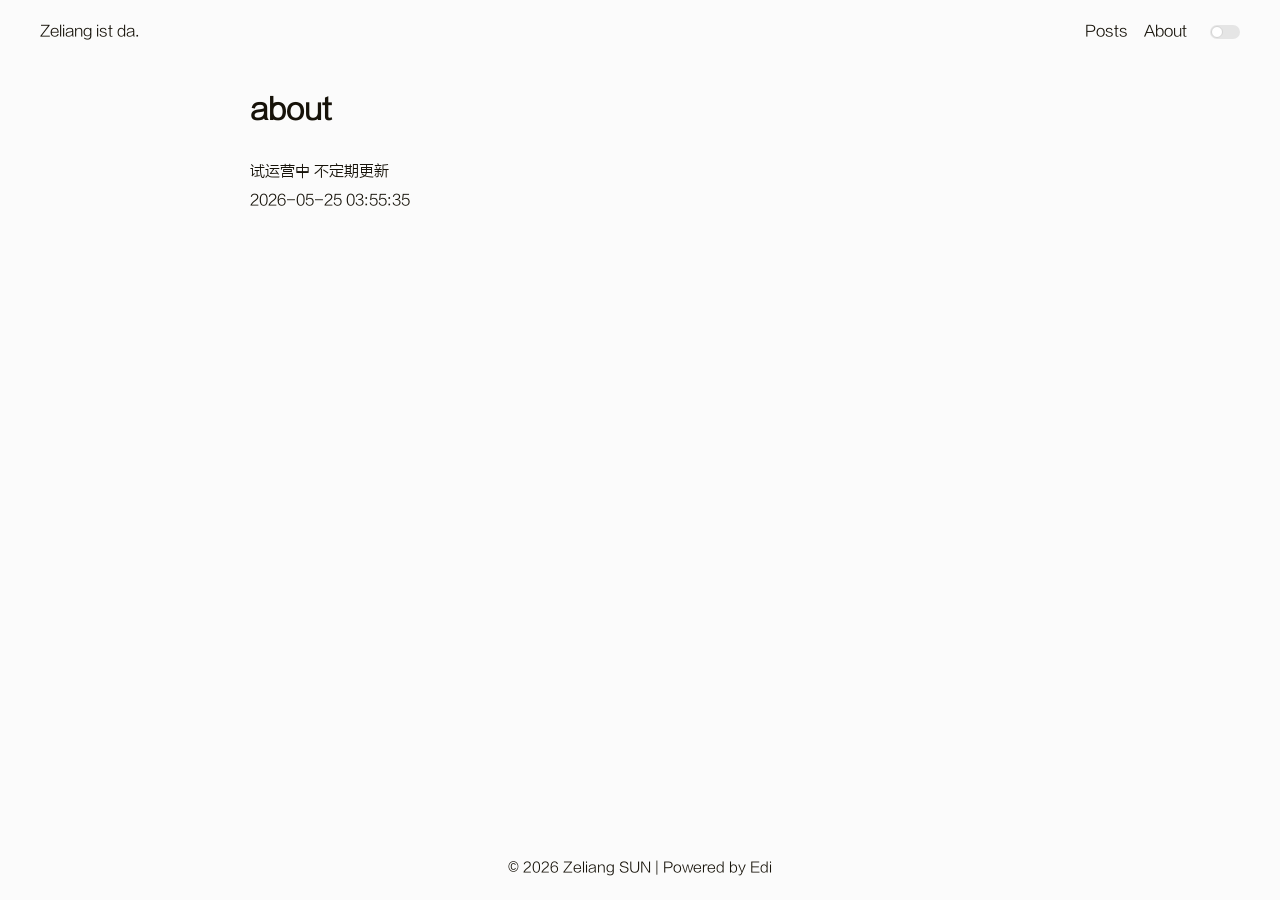
==== about/index.html @ 8c8e994e "Site updated: 2026-05-25 04:11:11" ====
<!DOCTYPE html>
<html lang="zh-CN">

<head>
    <meta charset="UTF-8">
<meta name="viewport"
      content="width=device-width, initial-scale=1.0, maximum-scale=1.0, minimum-scale=1.0">
<meta http-equiv="X-UA-Compatible" content="ie=edge">

    <meta name="author" content="Zeliang Sun">





<title>about | Hexo</title>



    <link rel="icon" href="/faviconSZL.ico">




    <!-- stylesheets list from _config.yml -->
    
    <link rel="stylesheet" href="/css/style.css">
    



    <!-- scripts list from _config.yml -->
    
    <script src="/js/script.js"></script>
    
    <script src="/js/tocbot.min.js"></script>
    



    
    
        
    


<meta name="generator" content="Hexo 7.3.0"></head>

<body>
    <script>
        // this function is used to check current theme before page loaded.
        (() => {
            const pagebody = document.getElementsByTagName('body')[0]

            function setTheme(status) {

                if (status === 'dark') {
                    window.sessionStorage.theme = 'dark'
                    pagebody.classList.add('dark-theme');

                } else if (status === 'light') {
                    window.sessionStorage.theme = 'light'
                    pagebody.classList.remove('dark-theme');
                }
            };

            setTheme(window.sessionStorage.theme)
        })();
    </script>

    <div class="wrapper">
        <header>
    <nav class="navbar">
        <div class="container">
            <div class="navbar-header header-logo"><a href="/">Zeliang ist da.</a></div>
            <div class="menu navbar-right">
                
                <a class="menu-item" href="/archives">Posts</a>
                
                <a class="menu-item" href="/about">About</a>
                
                
                <input id="switch_default" type="checkbox" class="switch_default">
                <label for="switch_default" class="toggleBtn"></label>
            </div>
        </div>
    </nav>

    
    <nav class="navbar-mobile" id="nav-mobile">
        <div class="container">
            <div class="navbar-header">
                <div>
                    <a href="/">Zeliang ist da.</a><a id="mobile-toggle-theme">·&nbsp;Light</a>
                </div>
                <div class="menu-toggle" onclick="mobileBtn()">
                    <svg class="menu-icon" xmlns="http://www.w3.org/2000/svg" width="32" height="32" viewBox="0 0 24 24"><path fill="currentColor" d="M4.5 17.27q-.213 0-.356-.145T4 16.768t.144-.356t.356-.143h15q.213 0 .356.144q.144.144.144.357t-.144.356t-.356.143zm0-4.77q-.213 0-.356-.144T4 11.999t.144-.356t.356-.143h15q.213 0 .356.144t.144.357t-.144.356t-.356.143zm0-4.77q-.213 0-.356-.143Q4 7.443 4 7.23t.144-.356t.356-.143h15q.213 0 .356.144T20 7.23t-.144.356t-.356.144z"/></svg>
                    <svg class="close-icon" xmlns="http://www.w3.org/2000/svg" width="32" height="32" viewBox="0 0 24 24"><!-- Icon from Material Symbols Light by Google - https://github.com/google/material-design-icons/blob/master/LICENSE --><path fill="currentColor" d="m12 12.708l-5.246 5.246q-.14.14-.344.15t-.364-.15t-.16-.354t.16-.354L11.292 12L6.046 6.754q-.14-.14-.15-.344t.15-.364t.354-.16t.354.16L12 11.292l5.246-5.246q.14-.14.345-.15q.203-.01.363.15t.16.354t-.16.354L12.708 12l5.246 5.246q.14.14.15.345q.01.203-.15.363t-.354.16t-.354-.16z"/></svg>
                </div>
            </div>
            <div class="menu" id="mobile-menu">
                
                <a class="menu-item" href="/archives">Posts</a>
                
                <a class="menu-item" href="/about">About</a>
                
            </div>
        </div>
    </nav>

</header>
<script>
    var mobileBtn = function f() {
        var toggleMenu = document.getElementsByClassName("menu-toggle")[0];
        var mobileMenu = document.getElementById("mobile-menu");
        if (toggleMenu.classList.contains("active")) {
            toggleMenu.classList.remove("active")
            mobileMenu.classList.remove("active")
        } else {
            toggleMenu.classList.add("active")
            mobileMenu.classList.add("active")
        }
    }
</script>
            <div class="main">
                <div class="container">
    <article class="post-wrap page">
        
        <h2 class="post-title">about</h2>
        
        <section class="post-content">
            <p>试运营中 不定期更新<br>2026-05-25 03:55:35</p>

        </section>
    </article>
</div>

            </div>
            <footer id="footer" class="footer">
    <div class="copyright">
        <span>© 2026 Zeliang SUN | Powered by Edi

</a></span>
    </div>
</footer>

    </div>
</body>

</html>
---- css/style.css ----
/* normalize.css v8.0.0 | MIT License | github.com/necolas/normalize.css */
html {
  line-height: 1.15 /* 1 */;
  -webkit-text-size-adjust: 100% /* 2 */;
}
body {
  margin: 0;
}
h1 {
  font-size: 2em;
  margin: 0.67em 0;
}
hr {
  box-sizing: content-box /* 1 */;
  height: 0 /* 1 */;
  overflow: visible /* 2 */;
}
pre {
  font-family: monospace, monospace /* 1 */;
  font-size: 1em /* 2 */;
}
a {
  background-color: transparent;
}
abbr[title] {
  border-bottom: none /* 1 */;
  text-decoration: underline /* 2 */;
  text-decoration: underline dotted /* 2 */;
}
b,
strong {
  font-weight: bolder;
}
code,
kbd,
samp {
  font-family: monospace, monospace /* 1 */;
  font-size: 1em /* 2 */;
}
small {
  font-size: 80%;
}
sub,
sup {
  font-size: 75%;
  line-height: 0;
  position: relative;
  vertical-align: baseline;
}
sub {
  bottom: -0.25em;
}
sup {
  top: -0.5em;
}
img {
  border-style: none;
}
button,
input,
optgroup,
select,
textarea {
  font-family: inherit /* 1 */;
  font-size: 100% /* 1 */;
  line-height: 1.15 /* 1 */;
  margin: 0 /* 2 */;
}
button,
input {
  overflow: visible;
}
button,
select {
  text-transform: none;
}
button,
[type="button"],
[type="reset"],
[type="submit"] {
  -webkit-appearance: button;
}
button::-moz-focus-inner,
[type="button"]::-moz-focus-inner,
[type="reset"]::-moz-focus-inner,
[type="submit"]::-moz-focus-inner {
  border-style: none;
  padding: 0;
}
button:-moz-focusring,
[type="button"]-moz-focusring,
[type="reset"]-moz-focusring,
[type="submit"]-moz-focusring {
  outline: 1px dotted ButtonText;
}
fieldset {
  padding: 0.35em 0.75em 0.625em;
}
legend {
  box-sizing: border-box /* 1 */;
  color: inherit /* 2 */;
  display: table /* 1 */;
  max-width: 100% /* 1 */;
  padding: 0 /* 3 */;
  white-space: normal /* 1 */;
}
progress {
  vertical-align: baseline;
}
textarea {
  overflow: auto;
}
[type="checkbox"],
[type="radio"] {
  box-sizing: border-box /* 1 */;
  padding: 0 /* 2 */;
}
[type="number"]::-webkit-inner-spin-button,
[type="number"]::-webkit-outer-spin-button {
  height: auto;
}
[type="search"] {
  -webkit-appearance: textfield /* 1 */;
  outline-offset: -2px /* 2 */;
}
[type="search"]::-webkit-search-decoration {
  -webkit-appearance: none;
}
::-webkit-file-upload-button {
  -webkit-appearance: button /* 1 */;
  font: inherit /* 2 */;
}
details {
  display: block;
}
summary {
  display: list-item;
}
template {
  display: none;
}
[hidden] {
  display: none;
}
@font-face {
  font-family: 'lanting';
  src: url("../fonts/lanting/lanting.eot"); /* IE9 */
  src: url("../fonts/lanting/lanting.eot?#iefix") format('embedded-opentype'), /* IE6-IE8 */ url("../fonts/lanting/lanting.woff2") format('woff2'), url("../fonts/lanting/lanting.woff") format('woff'), url("../fonts/lanting/lanting.ttf") format('truetype'); /* chrome, firefox, opera, Safari, Android, iOS 4.2+ */
  font-weight: 300;
  font-display: swap;
}
html {
  font-family: 'Microsoft Jhenghei', Lantinghei SC, 'lanting', PingFang SC, Seguo UI, Microsoft Yahei, Arial;
}
html::-webkit-scrollbar {
  width: 8px;
  height: 8px;
}
html::-webkit-scrollbar-thumb {
  height: 40px;
  background-color: #eee;
  border-radius: 16px;
}
html::-webkit-scrollbar-thumb:hover {
  background-color: #ddd;
}
body {
  font-size: 11pt;
  font-weight: normal;
  line-height: 2em;
  overflow: overlay;
  background-color: #fbfbfb;
  color: #161209;
  transition: color 0.2s ease, border-color 0.2s ease, background 0.2s ease, opacity 0.2s ease;
}
body:before {
  content: "";
  background-repeat: no-repeat;
  background-position: center;
  opacity: 0.05;
  position: fixed;
  top: 0;
  left: 0;
  width: 100%;
  height: 100%;
  z-index: -1;
}
body.dark-theme {
  background-color: #292a2d;
  color: #a9a9b3;
  transition: color 0.2s ease, border-color 0.2s ease, background 0.2s ease, opacity 0.2s ease;
}
a {
  color: #161209;
  text-decoration: none;
  transition: color 0.2s ease, border-color 0.2s ease, background 0.2s ease, opacity 0.2s ease;
  cursor: pointer;
}
a:hover {
  color: #2d96bd;
  text-decoration: none;
  transition: color 0.2s ease, border-color 0.2s ease, background 0.2s ease, opacity 0.2s ease;
}
.dark-theme a {
  color: #a9a9b3;
  text-decoration: none;
  transition: color 0.2s ease, border-color 0.2s ease, background 0.2s ease, opacity 0.2s ease;
}
.dark-theme a:hover {
  color: #fff;
  text-decoration: none;
  transition: color 0.2s ease, border-color 0.2s ease, background 0.2s ease, opacity 0.2s ease;
}
.wrapper {
  display: flex;
  flex-direction: column;
  min-height: 100vh;
  width: 100%;
}
.navbar {
  height: 4rem;
  line-height: 4rem;
  width: 100%;
}
.navbar .container {
  width: auto;
  max-width: 1200px;
  text-align: center;
  padding-left: 1em;
  padding-right: 1em;
  margin: 0 auto;
  display: flex;
  justify-content: space-between;
}
.main {
  flex-grow: 1;
  flex-shrink: 0;
  flex-basis: auto;
  display: flex;
  flex-direction: column;
}
.main .container {
  padding-left: 1em;
  padding-right: 1em;
  height: 100%;
  display: flex;
  flex-direction: column;
  flex: 1;
}
.footer {
  height: 4rem;
  width: 100%;
  text-align: center;
  line-height: 4rem;
}
@font-face {font-family: "iconfont";
  src: url('iconfont.eot?t=1585328536727'); /* IE9 */
  src: url('iconfont.eot?t=1585328536727#iefix') format('embedded-opentype'), /* IE6-IE8 */
  url('[data-uri]') format('woff2'),
  url('iconfont.woff?t=1585328536727') format('woff'),
  url('iconfont.ttf?t=1585328536727') format('truetype'), /* chrome, firefox, opera, Safari, Android, iOS 4.2+ */
  url('iconfont.svg?t=1585328536727#iconfont') format('svg'); /* iOS 4.1- */
}

.iconfont {
  font-family: "iconfont" !important;
  font-size: 16px;
  font-style: normal;
  -webkit-font-smoothing: antialiased;
  -moz-osx-font-smoothing: grayscale;
}

.icon-publish:before {
  content: "\e7b3";
}

.icon-resume:before {
  content: "\e7b5";
}

.icon-trophy:before {
  content: "\e7c4";
}

.icon-category:before {
  content: "\e7d1";
}

.icon-gallery:before {
  content: "\e7d7";
}

.icon-blog:before {
  content: "\e7d8";
}

.icon-rss:before {
  content: "\e7e0";
}

.icon-link:before {
  content: "\e7e2";
}

.icon-tags:before {
  content: "\e7e5";
}

.icon-alipay:before {
  content: "\e87c";
}

.icon-zhihu:before {
  content: "\e87d";
}

.icon-linkedin:before {
  content: "\e87e";
}

.icon-facebook:before {
  content: "\e87f";
}

.icon-skype:before {
  content: "\e880";
}

.icon-codesandbox:before {
  content: "\e881";
}

.icon-codepen:before {
  content: "\e882";
}

.icon-sketch:before {
  content: "\e883";
}

.icon-gitlab:before {
  content: "\e884";
}

.icon-dribbble:before {
  content: "\e885";
}

.icon-instagram:before {
  content: "\e886";
}

.icon-reddit:before {
  content: "\e887";
}

.icon-youtube:before {
  content: "\e888";
}

.icon-qq:before {
  content: "\e889";
}

.icon-twitter:before {
  content: "\e88a";
}

.icon-weibo:before {
  content: "\e88b";
}

.icon-wechat:before {
  content: "\e88c";
}

.icon-github:before {
  content: "\e88d";
}


.switch_default[type=checkbox] {
  display: none;
}
.switch_default + label {
  cursor: pointer;
  text-indent: -9999px;
  background: #e5e5e5;
  display: inline-block;
  height: 14px;
  width: 30px;
  border-radius: 8px;
  position: relative;
}
.switch_default + label:after {
  content: '';
  position: absolute;
  top: 1px;
  left: 1px;
  width: 12px;
  height: 12px;
  background: #fff;
  border-radius: 6px;
  border: 1px solid #d3d3d3;
  box-sizing: border-box;
}
.switch_default + label:active {
  transition: 0.3s;
}
.switch_default:checked + label {
  background: #4699a5;
}
.switch_default:checked + label:after {
  left: calc(100% - 1px);
  transform: translateX(-100%);
}
label:active:after {
  width: 26px;
}
header {
  user-select: none;
}
header .menu {
  display: flex;
  align-items: center;
}
header .menu a {
  padding: 0 8px;
}
header .menu a .active {
  font-weight: 900;
  color: #161209;
}
.dark-theme header .menu a .active {
  color: #fff;
}
header .menu label {
  margin-left: 15px;
  position: relative;
}
.copyright {
  font-size: 14px;
}
.pagination {
  display: flex;
  flex-direction: row;
  justify-content: center;
  list-style: none;
  white-space: nowrap;
  width: 100%;
  padding-top: 2em;
}
.pagination a,
.pagination span {
  -webkit-font-smoothing: antialiased;
  font-size: 12px;
  color: #bfbfbf;
  letter-spacing: 0.1em;
  font-weight: 700;
  padding: 5px 5px;
  text-decoration: none;
  transition: 0.3s;
}
.pagination .page-number {
  padding-bottom: 3px;
  margin: 0 20px;
  box-sizing: border-box;
  position: relative;
  display: inline;
}
.pagination .page-number.disabled {
  display: none;
}
.pagination .page-number:hover a {
  color: #000;
}
.dark-theme .pagination .page-number:hover a {
  color: #fff;
}
.pagination .page-number:before,
.pagination .page-number:after {
  position: absolute;
  content: "";
  width: 0;
  height: 1px;
  background: #000;
  transition: 0.3s;
  bottom: 0px;
}
.dark-theme .pagination .page-number:before,
.dark-theme .pagination .page-number:after {
  background: #fff;
}
.pagination .page-number:before .current,
.pagination .page-number:after .current {
  width: 100%;
}
.pagination .page-number:before {
  left: 50%;
}
.pagination .page-number:after {
  right: 50%;
}
.pagination .page-number:hover:before,
.pagination .page-number:hover:after {
  width: 50%;
}
.pagination .page-number.current {
  color: #000;
}
.dark-theme .pagination .page-number.current {
  color: #fff;
}
.pagination .page-number.current:before,
.pagination .page-number.current:after {
  width: 60%;
}
.profile-container {
  justify-content: center;
  align-items: center;
}
.intro {
  text-align: center;
}
.intro .avatar {
  padding: 10px;
}
.intro .avatar img {
  width: 128px;
  height: auto;
  display: inline-block;
  -webkit-border-radius: 100%;
  border-radius: 100%;
  -webkit-box-shadow: 0 0 0 0.3618em rgba(0,0,0,0.05);
  box-shadow: 0 0 0 0.3618em rgba(0,0,0,0.05);
  margin: 0 auto;
  -webkit-transition: all ease 0.4s;
  -moz-transition: all ease 0.4s;
  -o-transition: all ease 0.4s;
  transition: all ease 0.4s;
  cursor: pointer;
}
.intro .avatar img:hover {
  position: relative;
  -webkit-transform: translateY(-0.75em);
  -moz-transform: translateY(-0.75em);
  -ms-transform: translateY(-0.75em);
  -o-transform: translateY(-0.75em);
  transform: translateY(-0.75em);
  cursor: pointer;
}
.nickname {
  font-size: 2em;
  font-weight: normal;
}
.links a {
  padding: 0 5px;
}
.links a:hover {
  background-color: transparent;
}
.links .iconfont {
  font-size: 2em;
}
.post-wrap {
  position: relative;
  width: 100%;
  max-width: 780px;
  margin: 0 auto;
  padding-top: 2rem;
}
.post-wrap .archive-item {
  margin-left: 2rem;
}
.archive-item-link {
  display: inline-block;
  text-decoration: none;
  overflow: hidden;
  white-space: nowrap;
}
.archive-item-link:hover {
  color: #2d96bd;
  background-color: transparent;
}
.dark-theme .archive-item-link {
  color: #a9a9b3;
  text-decoration: none;
  transition: color 0.2s ease, border-color 0.2s ease, background 0.2s ease, opacity 0.2s ease;
}
.dark-theme .archive-item-link:hover {
  color: #fff;
  text-decoration: none;
  transition: color 0.2s ease, border-color 0.2s ease, background 0.2s ease, opacity 0.2s ease;
}
.archive-item-date {
  float: right;
  text-align: right;
  color: #a9a9b3;
}
.dark-theme .archive-item-date {
  color: #87878d;
}
.post-wrap .categories-card {
  margin: 0 auto;
  margin-top: 1em;
  display: flex;
  align-items: center;
  justify-content: space-between;
  flex-direction: row;
  flex-wrap: wrap;
  padding: 0 2.5em;
  line-height: 1.6em;
}
.post-wrap .categories-card .card-item {
  font-size: 14px;
  text-align: left;
  width: 45%;
  display: flex;
  align-items: flex-start;
  margin-top: 2em;
  min-height: 16em;
  padding: 0 2%;
  position: relative;
}
.post-wrap .categories-card .card-item .categories {
  overflow: hidden;
}
.tag-cloud-tags {
  margin: 10px 0;
  padding-top: 2em;
}
.tag-cloud-tags a {
  display: inline-block;
  position: relative;
  margin: 5px 10px;
  word-wrap: break-word;
  transition-duration: 0.3s;
  transition-property: transform;
  transition-timing-function: ease-out;
}
.tag-cloud-tags a:active,
.tag-cloud-tags a:focus,
.tag-cloud-tags a:hover {
  color: #2d96bd;
  transform: scale(1.1);
}
.dark-theme .tag-cloud-tags a:active,
.dark-theme .tag-cloud-tags a:focus,
.dark-theme .tag-cloud-tags a:hover {
  color: #fff;
}
.tag-cloud-tags a small {
  margin: 0 0.3em;
  color: #a9a9b3;
}
.dark-theme .tag-cloud-tags a small {
  color: #fff;
}
.page {
  padding-top: 0;
}
.page .post-content {
  margin: 0;
  padding-top: 0;
}
.post-wrap p {
  font-size: 1em;
  margin: 1em 0 1em 0;
}
.post-wrap .post-header h1 {
  margin: 0 !important;
}
.post-wrap .post-title {
  font-size: 2em;
  line-height: 1.5em;
}
.post-wrap .post-meta {
  color: rgba(85,85,85,0.529) !important;
}
.dark-theme .post-wrap .post-meta {
  color: #87878d !important;
}
.post-wrap .post-meta a {
  color: #2d96bd;
}
.dark-theme .post-wrap .post-meta a {
  color: #eee;
}
.post-wrap .post-meta a:hover {
  color: #ef3982;
}
.dark-theme .post-wrap .post-meta a:hover {
  color: #fff;
}
.post-content {
  padding-top: 2rem;
  text-align: justify;
}
.post-content h2,
.post-content h3,
.post-content h4,
.post-content h5,
.post-content h6 {
  padding-top: 0.8em;
  padding-bottom: 0.3em;
}
.post-content h1::before {
  content: "#";
  margin-right: 5px;
  color: #2d96bd;
}
.dark-theme .post-content h1::before {
  color: #eee;
}
.post-content h2::before {
  content: "#";
  margin-right: 5px;
  color: #2d96bd;
}
.dark-theme .post-content h2::before {
  color: #eee;
}
.post-content h3::before {
  content: "|";
  margin-right: 5px;
  color: #2d96bd;
}
.dark-theme .post-content h3::before {
  color: #eee;
}
.post-content h4::before {
  content: "*";
  margin-right: 5px;
  color: #2d96bd;
}
.dark-theme .post-content h4::before {
  color: #eee;
}
.post-content a {
  color: #2d96bd;
}
.dark-theme .post-content a {
  color: #eee;
}
.post-content a:hover {
  color: #ef3982;
}
.dark-theme .post-content a:hover:hover {
  color: #fff;
  text-decoration: underline;
}
.post-content code,
.post-content pre {
  padding: 7px;
  font-size: 13px;
  font-family: Consolas, Monaco, Menlo, Consolas, monospace;
}
.post-content code {
  padding: 3px 5px;
  border-radius: 4px;
}
.post-content figure.highlight {
  margin: 1em 0;
  overflow-x: auto;
  position: relative;
}
.post-content figure.highlight::-webkit-scrollbar {
  width: 6px;
  height: 6px;
}
.post-content figure.highlight::-webkit-scrollbar-thumb {
  width: 6px;
  background-color: #eee;
  border-radius: 2px;
}
.post-content figure.highlight table {
  position: relative;
}
.post-content figure.highlight table,
.post-content figure.highlight tr,
.post-content figure.highlight td {
  margin: 0;
  padding: 0;
  border: 0;
  width: 100%;
  border-collapse: collapse;
}
.post-content figure.highlight .code pre {
  margin: 0 10px;
}
.post-content figure.highlight .gutter {
  width: 10px;
  color: #d0d0d0;
}
.post-content figure.highlight .gutter pre {
  margin: 0;
}
.post-content ul {
  padding-left: 2em;
}
.post-content table {
  max-width: 100%;
  margin: 10px 0;
  border-spacing: 0;
}
.post-content table thead {
  background: #bce1ef;
}
.dark-theme .post-content table thead {
  background: #626262;
}
.post-content table th,
.post-content table td {
  padding: 5px 15px;
  border: 0.5px solid #e8e8e8;
}
.post-content .image-caption:not(:empty) {
  min-width: 20%;
  max-width: 80%;
  display: inline-block;
  padding: 10px;
  margin: 0 auto;
  border-bottom: 1px solid #d9d9d9;
  font-size: 14px;
  color: #969696;
  line-height: 1.7;
}
.post-content img {
  display: block;
  max-width: 100%;
  height: auto;
  margin: 0 auto;
  overflow: hidden;
}
.post-content img[data-action="zoom"] {
  cursor: zoom-in;
}
.post-content .image-box .image-box-title {
  text-align: center;
  font-size: 0.7em;
  margin-top: 0.5em;
  margin-bottom: 1em;
  color: #a9a9b3;
}
.dark-theme .post-content .image-box .image-box-title {
  color: #87878d;
}
.post-content blockquote {
  font-size: 1rem;
  display: block;
  margin: 1em 0;
  padding: 1em 1.2em 1em 1.2em;
  position: relative;
  color: rgba(52,73,94,0.8);
  background-color: #e9f5fa;
  border-left: 2px solid #2d96bd;
}
.post-content blockquote p {
  margin: 0;
}
.post-content blockquote footer strong {
  margin-right: 0.5em;
}
.dark-theme .post-content blockquote {
  color: #a9a9b3;
  background-color: #3e3e3e;
  border-left: 2px solid #dcdcdc;
}
.post-content blockquote.pullquote {
  background-color: transparent;
  max-width: 45%;
  border: 0;
}
.post-content blockquote.pullquote.left {
  float: left;
  text-align: left;
}
.post-content blockquote.pullquote.right {
  float: right;
  text-align: right;
}
.post-copyright {
  margin-top: 4rem;
  border-top: 1px solid #e8e8e8;
  border-bottom: 1px solid #e8e8e8;
  font-size: 0.8em;
  line-height: 1.5;
}
.post-copyright a {
  color: #2d96bd;
}
.dark-theme .post-copyright a {
  color: #eee;
}
.post-copyright a:hover {
  color: #ef3982;
}
.dark-theme .post-copyright a:hover {
  color: #fff;
}
.post-copyright .copyright-item {
  margin: 5px 0;
}
.post-copyright .lincese {
  font-weight: bold;
}
.dark-theme .post-copyright {
  border-top: 1px solid #909196;
  border-bottom: 1px solid #909196;
}
.post-content code,
.post-content pre {
  line-height: 1.7em;
  padding: 7px;
  font-size: 13px;
  font-family: Consolas, Monaco, Menlo, Consolas, monospace;
}
.post-content code {
  line-height: 1.7em;
  padding: 3px 5px;
  border-radius: 4px;
  color: #c7254e;
  background: #f8f5ec;
}
.dark-theme .post-content code {
  color: #fffe28;
  background: #787575;
}
.post-content h1 code,
.post-content h2 code,
.post-content h3 code,
.post-content h4 code,
.post-content h5 code {
  font-size: inherit;
}
.post-content figure.highlight {
  margin: 1em 0;
  overflow-x: auto;
  position: relative;
}
.post-content figure.highlight::-webkit-scrollbar {
  width: 6px;
  height: 6px;
}
.post-content figure.highlight::-webkit-scrollbar-thumb {
  width: 6px;
  background-color: #eee;
  border-radius: 2px;
}
.post-content figure.highlight figcaption {
  padding: 0 0.5em;
  text-align: right;
  font-size: 13px;
}
.post-content figure.highlight figcaption span {
  margin: 0 0.5em;
}
.post-content figure.highlight table {
  position: relative;
}
.post-content figure.highlight table,
.post-content figure.highlight tr,
.post-content figure.highlight td {
  margin: 0;
  padding: 0;
  border: 0;
  width: 100%;
  border-collapse: collapse;
}
.post-content figure.highlight .code pre {
  margin: 0 10px;
}
.post-content figure.highlight .gutter {
  width: 10px;
  color: #d0d0d0;
}
.post-content figure.highlight .gutter pre {
  margin: 0;
}
.post-tags {
  padding: 1rem 0 1rem;
  display: flex;
  justify-content: space-between;
}
.post-nav:before,
.post-nav:after {
  content: " ";
  display: table;
}
.post-nav a.prev,
.post-nav a.next {
  font-weight: 600;
  font-size: 16px;
  transition-property: transform;
  transition-timing-function: ease-out;
  transition-duration: 0.3s;
}
.post-nav a.prev {
  float: left;
}
.post-nav a.prev::before {
  content: "<";
  margin-right: 0.5em;
}
.post-nav a.prev:hover {
  transform: translateX(-4px);
}
.post-nav a.next {
  float: right;
}
.post-nav a.next::after {
  content: ">";
  margin-left: 0.5em;
}
.post-nav a.next:hover {
  transform: translateX(4px);
}
.post-nav a.prev::before,
.post-nav a.next::after {
  font-weight: bold;
}
.tag:not(:last-child) a::after {
  content: " / ";
}
.post-toc {
  position: fixed;
  top: 95px;
  right: 2em;
  width: 15rem;
  font-size: 0.75rem;
}
.post-toc .tocbot-list {
  max-height: 450px;
  max-width: 250px;
  overflow: auto;
  position: relative;
  padding-right: 0.875rem;
}
.post-toc .tocbot-list::-webkit-scrollbar {
  width: 6px;
  height: 6px;
}
.post-toc .tocbot-list::-webkit-scrollbar-thumb {
  width: 6px;
  background-color: #eee;
  border-radius: 2px;
}
.post-toc .tocbot-list ul {
  list-style: none;
  position: inherit;
  overflow: hidden;
}
.post-toc .tocbot-list ul li {
  margin-left: 0.25rem;
}
.post-toc .toc-link::before {
  background-color: #fff;
}
.post-toc .is-active-link::before {
  background-color: #2d96bd;
}
.post-toc .tocbot-list-menu {
  margin: 1rem 0.75rem;
  font-size: 0.75rem;
}
.post-toc .tocbot-list-menu a {
  display: block;
  margin: 0.375rem 0;
  color: #999;
  cursor: pointer;
}
.post-toc .tocbot-list-menu a:hover {
  color: #808080;
}
.toc{overflow-y:auto}.toc>.toc-list{overflow:hidden;position:relative}.toc>.toc-list li{list-style:none}.toc-list{margin:0;padding-left:10px}a.toc-link{color:currentColor;height:100%}.is-collapsible{max-height:1000px;overflow:hidden;transition:all 300ms ease-in-out}.is-collapsed{max-height:0}.is-position-fixed{position:fixed !important;top:0}.is-active-link{font-weight:700}.toc-link::before{background-color:#EEE;content:' ';display:inline-block;height:inherit;left:0;margin-top:-1px;position:absolute;width:2px}.is-active-link::before{background-color:#54BC4B}

@media screen and (max-width: 479px) {
  .main {
    padding-top: 40pt;
  }
  .navbar {
    display: none;
  }
  .navbar-mobile {
    display: block !important;
    position: fixed;
    width: 100%;
    z-index: 100;
    transition: all 0.6s ease 0s;
  }
  .navbar-mobile .container {
    padding: 0;
    margin: 0;
    line-height: 5.5em;
    background: #fbfbfb;
  }
  .navbar-mobile .container .navbar-header {
    display: flex;
    justify-content: space-between;
    align-items: center;
    width: 100%;
    padding-right: 1em;
    padding-left: 1em;
    box-sizing: border-box;
    position: relative;
  }
  .navbar-mobile .container .navbar-header .menu-toggle {
    display: flex;
    cursor: pointer;
    line-height: 5.5em;
    user-select: none;
  }
  .navbar-mobile .container .navbar-header .menu-toggle .menu-icon {
    display: block;
  }
  .navbar-mobile .container .navbar-header .menu-toggle .close-icon {
    display: none;
  }
  .navbar-mobile .container .navbar-header .menu-toggle.active .menu-icon {
    display: none;
  }
  .navbar-mobile .container .navbar-header .menu-toggle.active .close-icon {
    display: block;
  }
  .navbar-mobile .container .navbar-header .menu-toggle span:nth-child(1) {
    margin-bottom: 8px;
  }
  .navbar-mobile .container .navbar-header .menu-toggle span:nth-child(3) {
    margin-top: 8px;
  }
  .navbar-mobile .container .navbar-header .menu-toggle.active span {
    -webkit-transition: 0.25s margin, 0.25s transform 0.25s;
    -moz-transition: 0.25s margin, 0.25s transform 0.25s;
    transition: 0.25s margin, 0.25s transform 0.25s;
  }
  .navbar-mobile .container .navbar-header .menu-toggle.active span:nth-child(1) {
    -moz-transform: rotate(45deg) translate(4px, 6px);
    -ms-transform: rotate(45deg) translate(4px, 6px);
    -webkit-transform: rotate(45deg) translate(4px, 6px);
    transform: rotate(45deg) translate(4px, 6px);
  }
  .navbar-mobile .container .navbar-header .menu-toggle.active span:nth-child(2) {
    opacity: 0;
  }
  .navbar-mobile .container .navbar-header .menu-toggle.active span:nth-child(3) {
    -moz-transform: rotate(-45deg) translate(8px, -10px);
    -ms-transform: rotate(-45deg) translate(8px, -10px);
    -webkit-transform: rotate(-45deg) translate(8px, -10px);
    transform: rotate(-45deg) translate(8px, -10px);
  }
  .navbar-mobile .container .menu {
    text-align: center;
    background: #fbfbfb;
    border-top: 1px solid #000;
    padding-top: 1em;
    padding-bottom: 1em;
    user-select: none;
    display: none;
    box-shadow: 0px 2px 4px rgba(0,0,0,0.1), 0px 4px 8px rgba(0,0,0,0.1);
  }
  .navbar-mobile .container .menu a {
    display: inline-block;
    margin: 0 1em;
    line-height: 2.5em;
  }
  .navbar-mobile .container .menu.active {
    display: block;
    white-space: nowrap;
    box-sizing: border-box;
    overflow-x: auto;
  }
  .dark-theme .navbar-mobile .container .menu {
    background: #292a2d;
    border-top: 2px solid #87878d;
  }
  .dark-theme .navbar-mobile .container {
    background: #292a2d !important;
  }
  .archive {
    width: 90%;
  }
  .archive .archive-item .archive-item-date {
    display: none;
  }
  #dynamic-to-top {
    display: none !important;
  }
  .footer {
    height: 3rem;
    width: 100%;
    text-align: center;
    line-height: 1.5rem;
    padding-top: 2em;
  }
  .post-warp {
    padding-top: 6em;
  }
  .post-warp .archive-item-date {
    display: none;
  }
  .categories .categories-card .card-item {
    width: 100%;
    display: flex;
    min-height: 0;
  }
  .categories .categories-card .card-item .categories {
    overflow: hidden;
  }
}
@media screen and (max-width: 1023px) {
  .navbar-mobile {
    display: none;
  }
}
@media screen and (min-width: 1024px) {
  .navbar-mobile {
    display: none;
  }
}
@media screen and (max-width: 1279px) {
  .post-toc {
    display: none;
  }
}
body:not(.dark-theme) .highlight {
  color: #68615e;
  background: #f1efee;
}
body:not(.dark-theme) .highlight .code .comment,
body:not(.dark-theme) .highlight .code .quote {
  color: #766e6b;
}
body:not(.dark-theme) .highlight .code .variable,
body:not(.dark-theme) .highlight .code .template-variable,
body:not(.dark-theme) .highlight .code .attribute,
body:not(.dark-theme) .highlight .code .tag,
body:not(.dark-theme) .highlight .code .name,
body:not(.dark-theme) .highlight .code .regexp,
body:not(.dark-theme) .highlight .code .link,
body:not(.dark-theme) .highlight .code .selector-id,
body:not(.dark-theme) .highlight .code .selector-class {
  color: #f22c40;
}
body:not(.dark-theme) .highlight .code .number,
body:not(.dark-theme) .highlight .code .meta,
body:not(.dark-theme) .highlight .code .built_in,
body:not(.dark-theme) .highlight .code .builtin-name,
body:not(.dark-theme) .highlight .code .literal,
body:not(.dark-theme) .highlight .code .type,
body:not(.dark-theme) .highlight .code .params {
  color: #df5320;
}
body:not(.dark-theme) .highlight .code .string,
body:not(.dark-theme) .highlight .code .symbol,
body:not(.dark-theme) .highlight .code .bullet {
  color: #7b9726;
}
body:not(.dark-theme) .highlight .code .title,
body:not(.dark-theme) .highlight .code .section {
  color: #407ee7;
}
body:not(.dark-theme) .highlight .code .keyword,
body:not(.dark-theme) .highlight .code .selector-tag {
  color: #6666ea;
}
body:not(.dark-theme) .highlight .code .emphasis {
  font-style: italic;
}
body:not(.dark-theme) .highlight .code .strong {
  font-weight: bold;
}
body.dark-theme .highlight {
  background: #2b2b2b;
  color: #bababa;
}
body.dark-theme .highlight .code .strong,
body.dark-theme .highlight .code .emphasis {
  color: #a8a8a2;
}
body.dark-theme .highlight .code .bullet,
body.dark-theme .highlight .code .quote,
body.dark-theme .highlight .code .link,
body.dark-theme .highlight .code .number,
body.dark-theme .highlight .code .regexp,
body.dark-theme .highlight .code .literal {
  color: #6896ba;
}
body.dark-theme .highlight .code .code,
body.dark-theme .highlight .code .selector-class {
  color: #a6e22e;
}
body.dark-theme .highlight .code .emphasis {
  font-style: italic;
}
body.dark-theme .highlight .code .keyword,
body.dark-theme .highlight .code .selector-tag,
body.dark-theme .highlight .code .section,
body.dark-theme .highlight .code .attribute,
body.dark-theme .highlight .code .name,
body.dark-theme .highlight .code .variable {
  color: #cb7832;
}
body.dark-theme .highlight .code .params {
  color: #b9b9b9;
}
body.dark-theme .highlight .code .string,
body.dark-theme .highlight .code .subst,
body.dark-theme .highlight .code .type,
body.dark-theme .highlight .code .built_in,
body.dark-theme .highlight .code .builtin-name,
body.dark-theme .highlight .code .symbol,
body.dark-theme .highlight .code .selector-id,
body.dark-theme .highlight .code .selector-attr,
body.dark-theme .highlight .code .selector-pseudo,
body.dark-theme .highlight .code .template-tag,
body.dark-theme .highlight .code .template-variable,
body.dark-theme .highlight .code .addition {
  color: #e0c46c;
}
body.dark-theme .highlight .code .comment,
body.dark-theme .highlight .code .deletion,
body.dark-theme .highlight .code .meta {
  color: #7f7f7f;
}
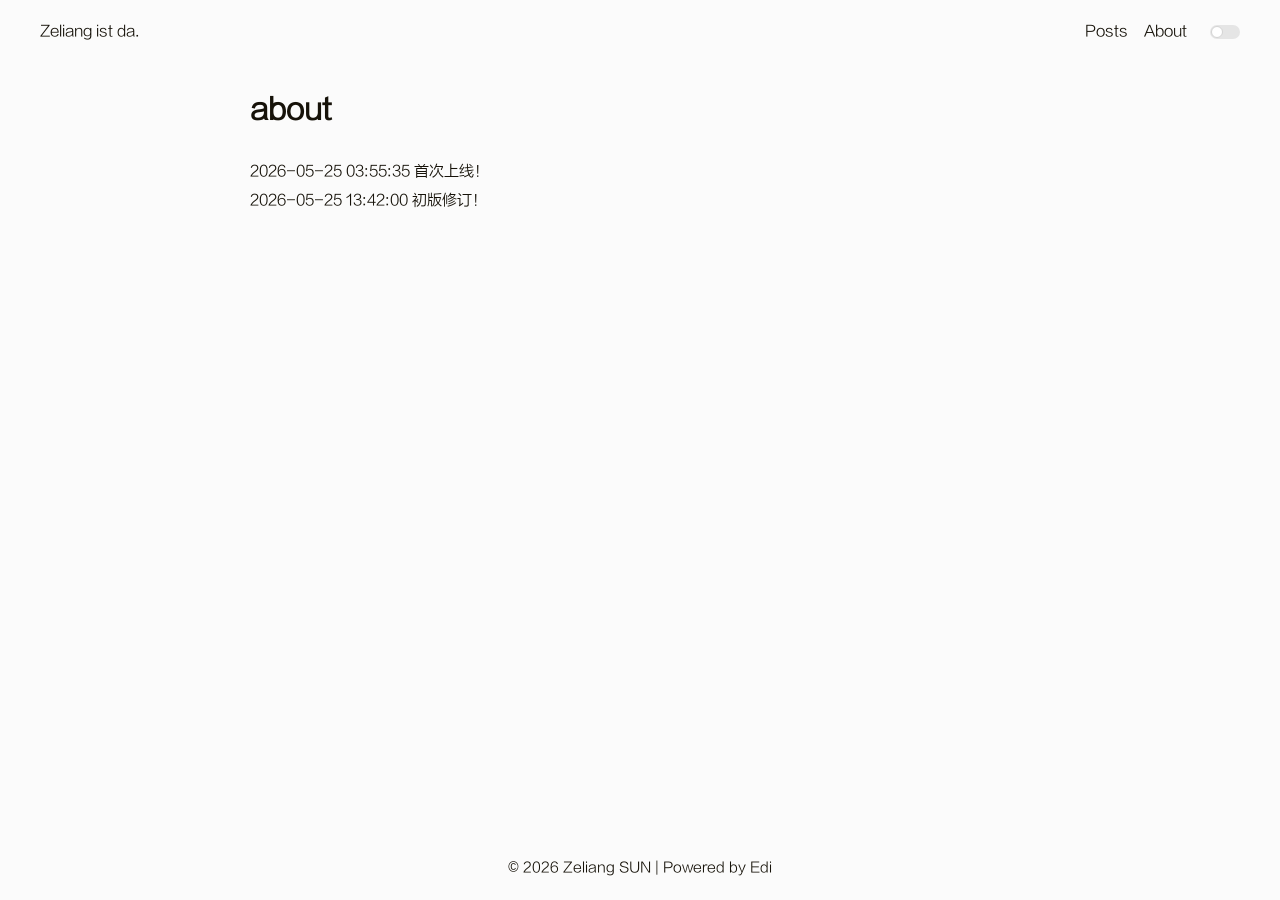
==== commit 5a49c25c: "Site updated: 2026-05-25 13:42:33" ====
--- a/about/index.html
+++ b/about/index.html
@@ -10,10 +10,12 @@
     <meta name="author" content="Zeliang Sun">
 
 
+    <meta name="subtitle" content="Hi!">
 
 
 
-<title>about | Hexo</title>
+
+<title>about | Zeliang&#39;s Web</title>
 
 
 
@@ -129,7 +131,7 @@
         <h2 class="post-title">about</h2>
         
         <section class="post-content">
-            <p>试运营中 不定期更新<br>2026-05-25 03:55:35</p>
+            <p>2026-05-25 03:55:35 首次上线！<br>2026-05-25 13:42:00 初版修订！</p>
 
         </section>
     </article>
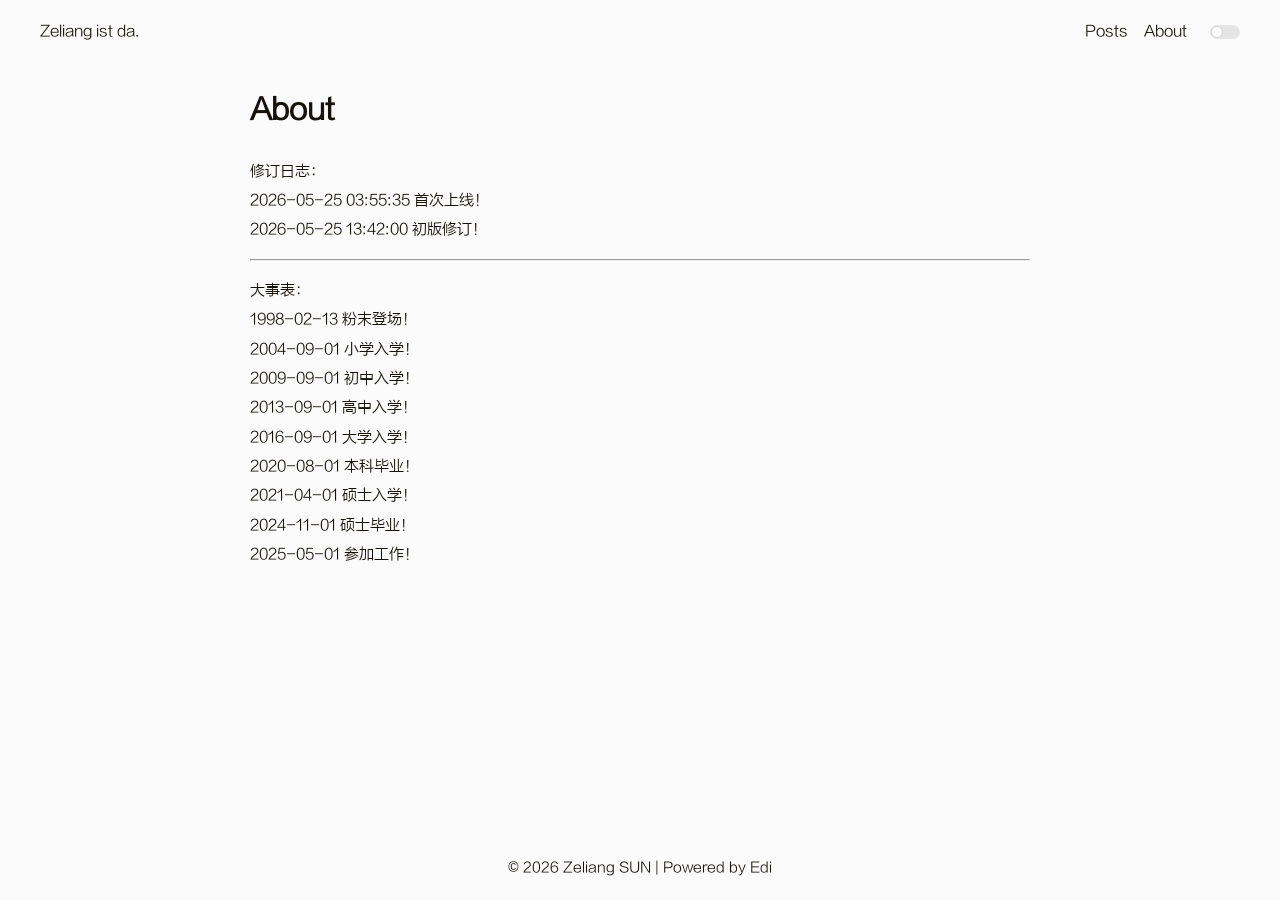
==== commit 0c266cf8: "Site updated: 2026-05-25 14:19:30" ====
--- a/about/index.html
+++ b/about/index.html
@@ -15,7 +15,7 @@
 
 
 
-<title>about | Zeliang&#39;s Web</title>
+<title>About | Zeliang&#39;s Web</title>
 
 
 
@@ -128,10 +128,12 @@
                 <div class="container">
     <article class="post-wrap page">
         
-        <h2 class="post-title">about</h2>
+        <h2 class="post-title">About</h2>
         
         <section class="post-content">
-            <p>2026-05-25 03:55:35 首次上线！<br>2026-05-25 13:42:00 初版修订！</p>
+            <p>修订日志：<br>2026-05-25 03:55:35 首次上线！<br>2026-05-25 13:42:00 初版修订！</p>
+<hr>
+<p>大事表：<br>1998-02-13 粉末登场！<br>2004-09-01 小学入学！<br>2009-09-01 初中入学！<br>2013-09-01 高中入学！<br>2016-09-01 大学入学！<br>2020-08-01 本科毕业！<br>2021-04-01 硕士入学！<br>2024-11-01 硕士毕业！<br>2025-05-01 参加工作！</p>
 
         </section>
     </article>
